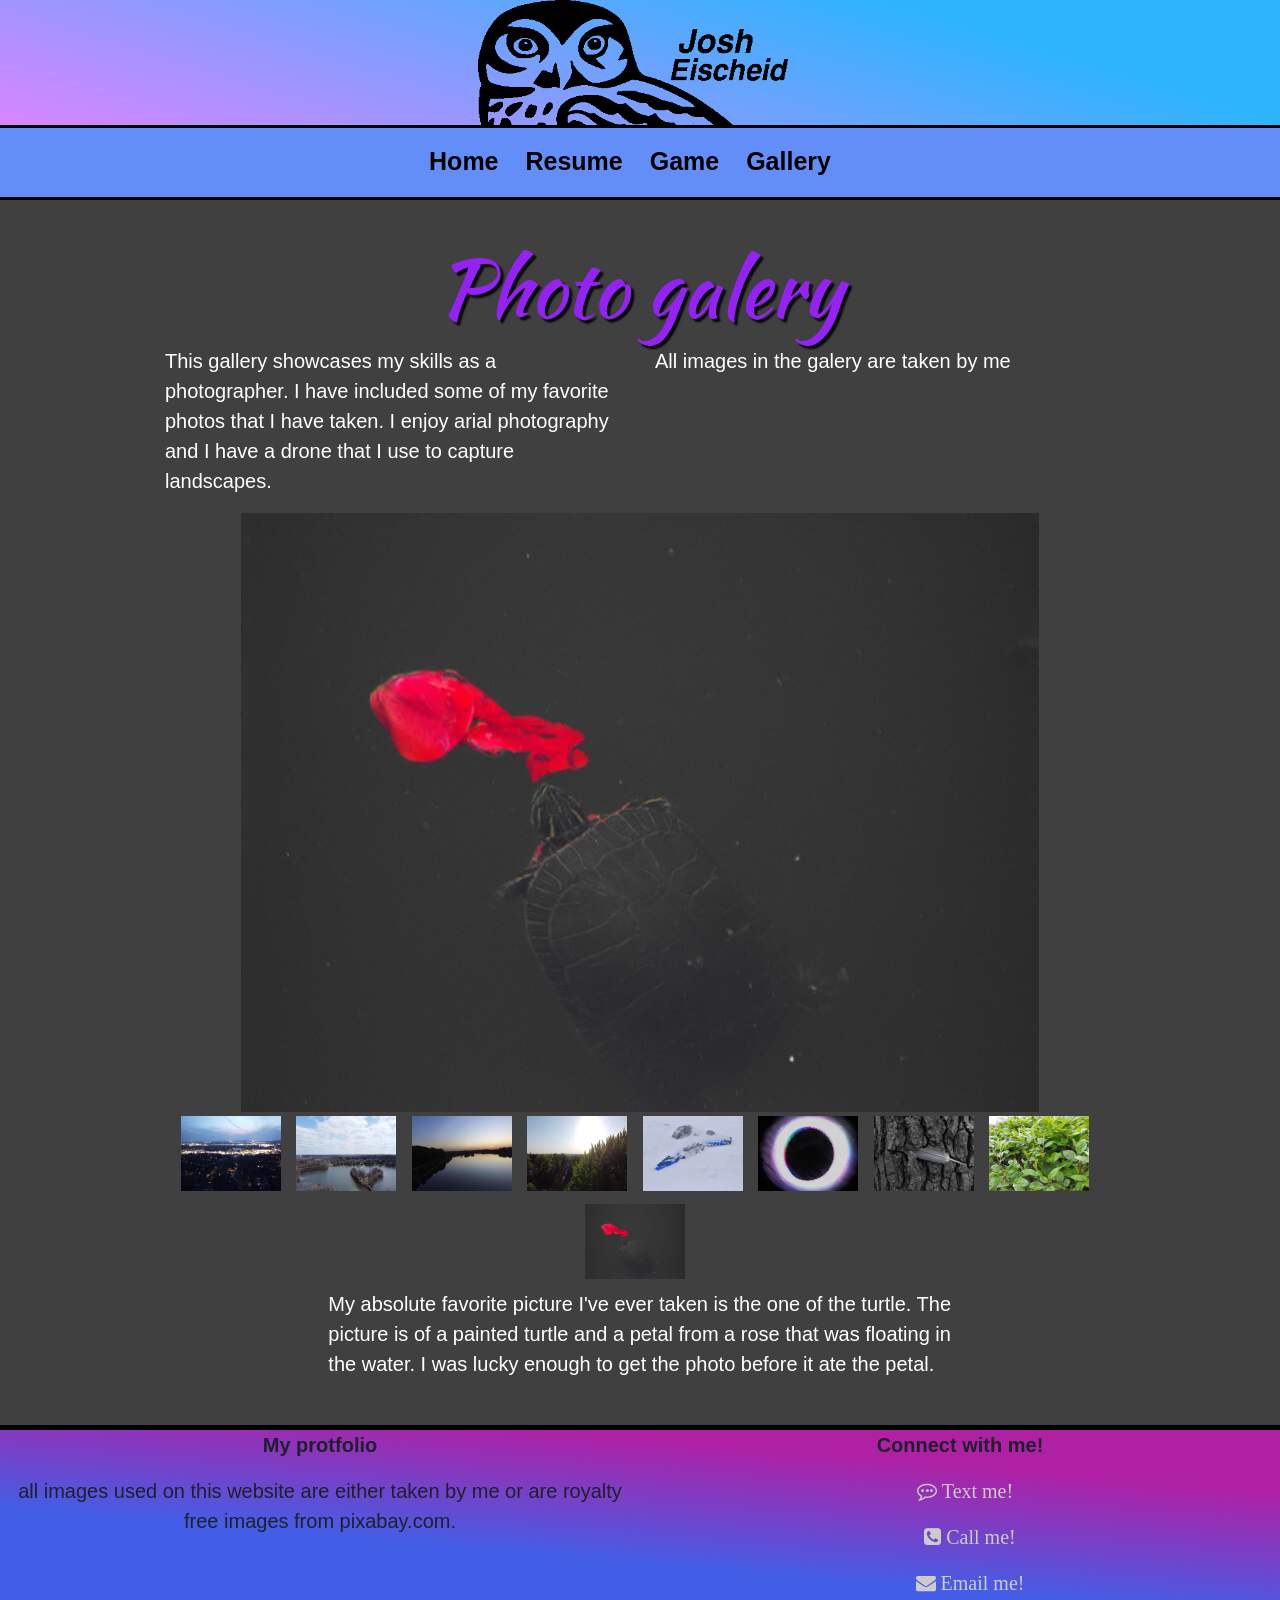
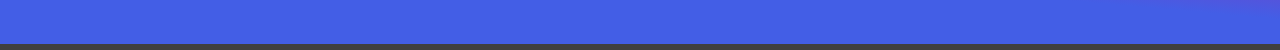
==== gallery.html @ 6e4b35fe "Initial upload This is the initial upload of my website" ====
<!DOCTYPE html>
<html lang="en">
<head>
    <meta charset="utf-8">
    <meta name="veiwport" content="width=device-width, initial-scale=1, minimum-scale=1" />
    <meta name="description" content="The home page for my protfolio">
    <title>Portfolio Homepage</title>
    <link rel="stylesheet" href="https://cdnjs.cloudflare.com/ajax/libs/font-awesome/4.7.0/css/font-awesome.min.css">
    <link rel="stylesheet" href="https://cdn.jsdelivr.net/npm/bootstrap@4.6.1/dist/css/bootstrap.min.css">
    <link rel="stylesheet" href="style.css">
</head>
<body>
    <header>
        <div id="main-logo"><img src="images/josh-logo-blank.png" width="325" height="125" alt="Josh's cool logo"></div>
    </header>
    
    <nav>
        <ul>
            <li><a href="index.html">Home</a></li>
            <li><a href="resume.html">Resume</a></li>
            <li><a href="game.html">Game</a></li>
            <li><a href="gallery.html">Gallery</a></li>
        </ul>
    </nav>
    <main>
        <div class="container-fluid">
            <div class="row">
                <div class="col-sm-12">
                    <h1>Photo galery</h1>
                </div>
            </div>
            <div class="row">
                <div class="col-sm-6">
                    <p>This gallery showcases my skills as a photographer. I have included some of my favorite photos that I have taken. I enjoy arial photography and I have a drone that I use to capture landscapes.</p>
                </div>
                <div class="col-sm-6">
                    <p>All images in the galery are taken by me</p>
                </div>
            </div>
            <div class="row">
                <!-- Photo gallery code -->
                <div class="col-sm-12">
                    <div class="gallery">
                        <div class="preview">
                            <img id="preview" src="images/DSCF5493.jpg" style="display:block;margin:0 auto;" alt="Turtle"  height="600" width="800"/>
                        </div>

                        <div class="gallery-thumbnails" style="margin:0 auto;text-align:center">
                            <img onclick="document.getElementById('preview').src = document.getElementById('img1').src" id="img1" src="images/DJI_0071.jpg" alt="Drone1" />
                            <img onclick="document.getElementById('preview').src = document.getElementById('img2').src;" id="img2" src="images/DJI_0089.jpg" alt="Drone2"  />
                            <img onclick="document.getElementById('preview').src = document.getElementById('img3').src;" id="img3" src="images/DJI_0037.jpg" alt="Drone3" />
                            <img onclick="document.getElementById('preview').src = document.getElementById('img4').src;" id="img4" src="images/DJI_0110.jpg" alt="Drone4" />
                            <img onclick="document.getElementById('preview').src = document.getElementById('img5').src;" id="img5" src="images/DSC_1964-Edited.jpg" alt="Legos"  />
                            <img onclick="document.getElementById('preview').src = document.getElementById('img6').src;" id="img6" src="images/DSCF5112.jpg" alt="Abstract" />
                            <img onclick="document.getElementById('preview').src = document.getElementById('img7').src;" id="img7" src="images/DSCF5363.jpg" alt="Feather" />
                            <img onclick="document.getElementById('preview').src = document.getElementById('img8').src;" id="img8" src="images/DSCF5448.jpg" alt="Leaves" />
                            <img onclick="document.getElementById('preview').src = document.getElementById('img9').src;" id="img9" src="images/DSCF5493.jpg" alt="Turtle" />
                        </div>
                    </div>
                    <div class="row">
                        <div class="col-sm-2">

                        </div>
                        <div class="col-sm-8">
                            <p>My absolute favorite picture I've ever taken is the one of the turtle. The picture is of a painted turtle and a petal from a rose that was floating in the water. I was lucky enough to get the photo before it ate the petal.</p>
                        </div>
                        <div class="col-sm-2">

                        </div>
                    </div>
                </div>
            </div>
        </div>
    </main>
    
    <footer>
        <div class="container-fluid">
            <div class="row">
                <div class="col-sm-6">
                    <p><b>My protfolio</b></p>
                </div>
                <div class="col-sm-6">
                    <p><b>Connect with me!</b></p>
                </div>
            </div>
            <div class="row">
                <div class="col-sm-6">
                    <p>all images used on this website are either taken by me or are royalty free images from pixabay.com.</p>
                </div>
                <div class="col-sm-6">
                    <a href="sms:5158179109"><i class="fa fa-commenting-o" aria-hidden="true">  Text me!</i><p></p></a>
                    <a href="tel:5158179109"><i class="fa fa-phone-square" aria-hidden="true">  Call me!</i><p></p>
                    <a href="mailto:ei8346iz@go.minnstate.edu" target="_blank"><i class="fa fa-envelope" aria-hidden="true">  Email me!</i><p></p></a>
                </div>
            </div>
        </div>
    </footer>
    <script src="https://cdn.jsdelivr.net/npm/jquery@3.6.0/dist/jquery.slim.min.js"></script>
    <script src="https://cdn.jsdelivr.net/npm/popper.js@1.16.1/dist/umd/popper.min.js"></script>
    <script src="https://cdn.jsdelivr.net/npm/bootstrap@4.6.1/dist/js/bootstrap.bundle.min.js"></script>
</body>
</html>
---- style.css ----
@import url('https://fonts.googleapis.com/css2?family=Kaushan+Script&family=UnifrakturCook:wght@700&display=swap');
header{
    text-align: center;
    background: #2db4fd;
    background: linear-gradient(197deg,rgba(45, 180, 253, 1) 23%, rgba(216, 133, 255, 1) 100%);
}
canvas {
      border: 4px solid #2f98f5;
      background-image: url(images/tommyvideo-abstract-1779625.png);
      border-radius: 8px;
      margin: 0 auto;
      display: block;
}
.gallery .preview{
    width: 100%;
    height: auto;
}

.gallery .gallery-thumbnails img {
    width: 100px;
    height: 75px;
    margin: 3px 10px 10px 0;
}

.gallery .gallery-thumbnails img:hover {
    opacity: 0.8;
    cursor: pointer;
}

.gallery .preview img#preview {
    padding: 1px;
    max-width: 100%;
    height: auto;
    margin: 0 auto !important;
    display: block !important;
}
.myButton{
    background: #3df500;
    background: radial-gradient(circle,rgba(61, 245, 0, 1) 42%, rgba(0, 0, 0, 1) 81%);
    height: 75px;
    width: 150px;
    font-size: 17px;
    font-wieght: bold;
}
.myButton2{
    background: #f50000;
    background: radial-gradient(circle,rgba(245, 0, 0, 1) 42%, rgba(0, 0, 0, 1) 81%);
    height: 75px;
    width: 150px;
    font-size: 17px;
    font-wight: bold;
    
}
.logo{
    max-width: 275px;
    height: auto;
    display: block;
    margin-left: auto;
    margin-right: auto;
    padding: 20px;
}
.float-right{
    float: right;
    max-width: 50%;
    height: auto;
    margin-left: 30px;
}
#home-hero{
    background-image: url(images/macey11-rainbow-8221835.jpg);
    height: 300px;
    background-size: cover;
    background-position: top-center;
    background-repeat: no-repeat;
    display: block;
}
#home-hero, h1{
    margin: 0;
    text-align: center;
    padding:10px;
    color: #638ef7;
    font-size: 1.5em;
    text-shadow: 3px 3px 2px black;
}
.main-logo{
    display: block;
    margin: 0 auto;

}
.fa{
    color: #4da6ff;
    font-size: 60px;
}

.fa-links{
    color: #4da6ff;
    margin-bottom: 20px;
    padding-bottom: 20px;
}
.fa-links:hover{
    color: #9999ff;
}

footer .fa{
    color:#cccccc;
    font-size: 20px;
}
footer .fa:hover{
    color: lightblue;
}
a:link{
    color: lightskyblue;
}
a:visited{
    color: lightblue;
}
a:hover{
    color: blue;
}
a:active{
    color: blueviolet;
}
h2{
    color: blue;
    background-color: ;
    border-bottom: 3px solid blue;
    text-align: ;
    font-size: 2em;
    font-family: "UnifrakturCook", cursive;
}
h1{
    color: #9422f2;
    text-align: center;
    font-family: "Kaushan Script", cursive;
}
nav{
    font-weight: bold;
    background-color: #638ef7;
    text-align: center;
    line-height: 200%;
    border-top: 3px solid black;
    border-bottom: 3px solid black;
    font-size: 25px;
    height: 75px;
}
nav ul{
  list-style-type: none;
  padding: 0;
  margin: 8px 0
}
nav li{
  display: inline;
  text-decoration: none;
  padding-right: 20px;
}
nav a{
    text-decoration: none;
}
nav a:link{
  color: black;
}
nav a:visited{
  color: black;
}
nav a:hover{
  color: #4505f5;
}
nav a:active{
  color: blue;
}
main{
    max-width: 1000px;
    margin: 20px auto;
    padding: 10px;
    background-color: #404040;
    color: white;
    font-size: 20px;

}
body{
    background-color: #404040;
    font-family: "Open Sans", sans-serif;
    margin: 0;
}
}
table{
  border-collapse: collapse;
  margin: 0 auto;
  border: 4px solid black;
}
td {
  border: 1px solid black;
  padding: 10px;

}
th{
  background-color: #F8AE3B;
  color: white; 
  border-bottom: 4px solid black;
  padding: 10px;
}
tr:nth-child(even) {
  background-color: #121212;
}
label{
  float: left;
  width: 8em;
  padding-right: 1em;
}
input, textarea{
  margin-bottom: 1em;
  display: block; 
}
textarea{
  background-color: #eeeeee;
  border: 3px solid black; 
}
input[type=text],
input[type=email],
input[type=tel]{
  background-color: #eeeeee;
  border: 3px solid black;
}
input[type=submit]{
 background-color: blue;
 color: white;
 border:4px solod black;
 display: block;
 height: 55px;
 width: 95px;
 font-size: 18px;
}
footer{
     border-top: black 5px solid;
     text-align: center;
     background: #435ee6;
     background: linear-gradient(5deg, rgba(67, 94, 230, 1) 42%, rgba(176, 32, 164, 1) 81%);
     clear: both;
     font-size: 20px;
     color: #1f1f2e;
}
footer a{
    text-decoration: none;
    color: blue;
    padding: 10px;
    font-size: 20px;
}



h1{
        font-size: 4em;
 }
@media only screen and (max-width: 1024px) {
    h1{
        font-size: 1.8em;
    }
}
@media only screen and (max-width: 768px) {
    h1{
        font-size: 1.5em;
    }
}
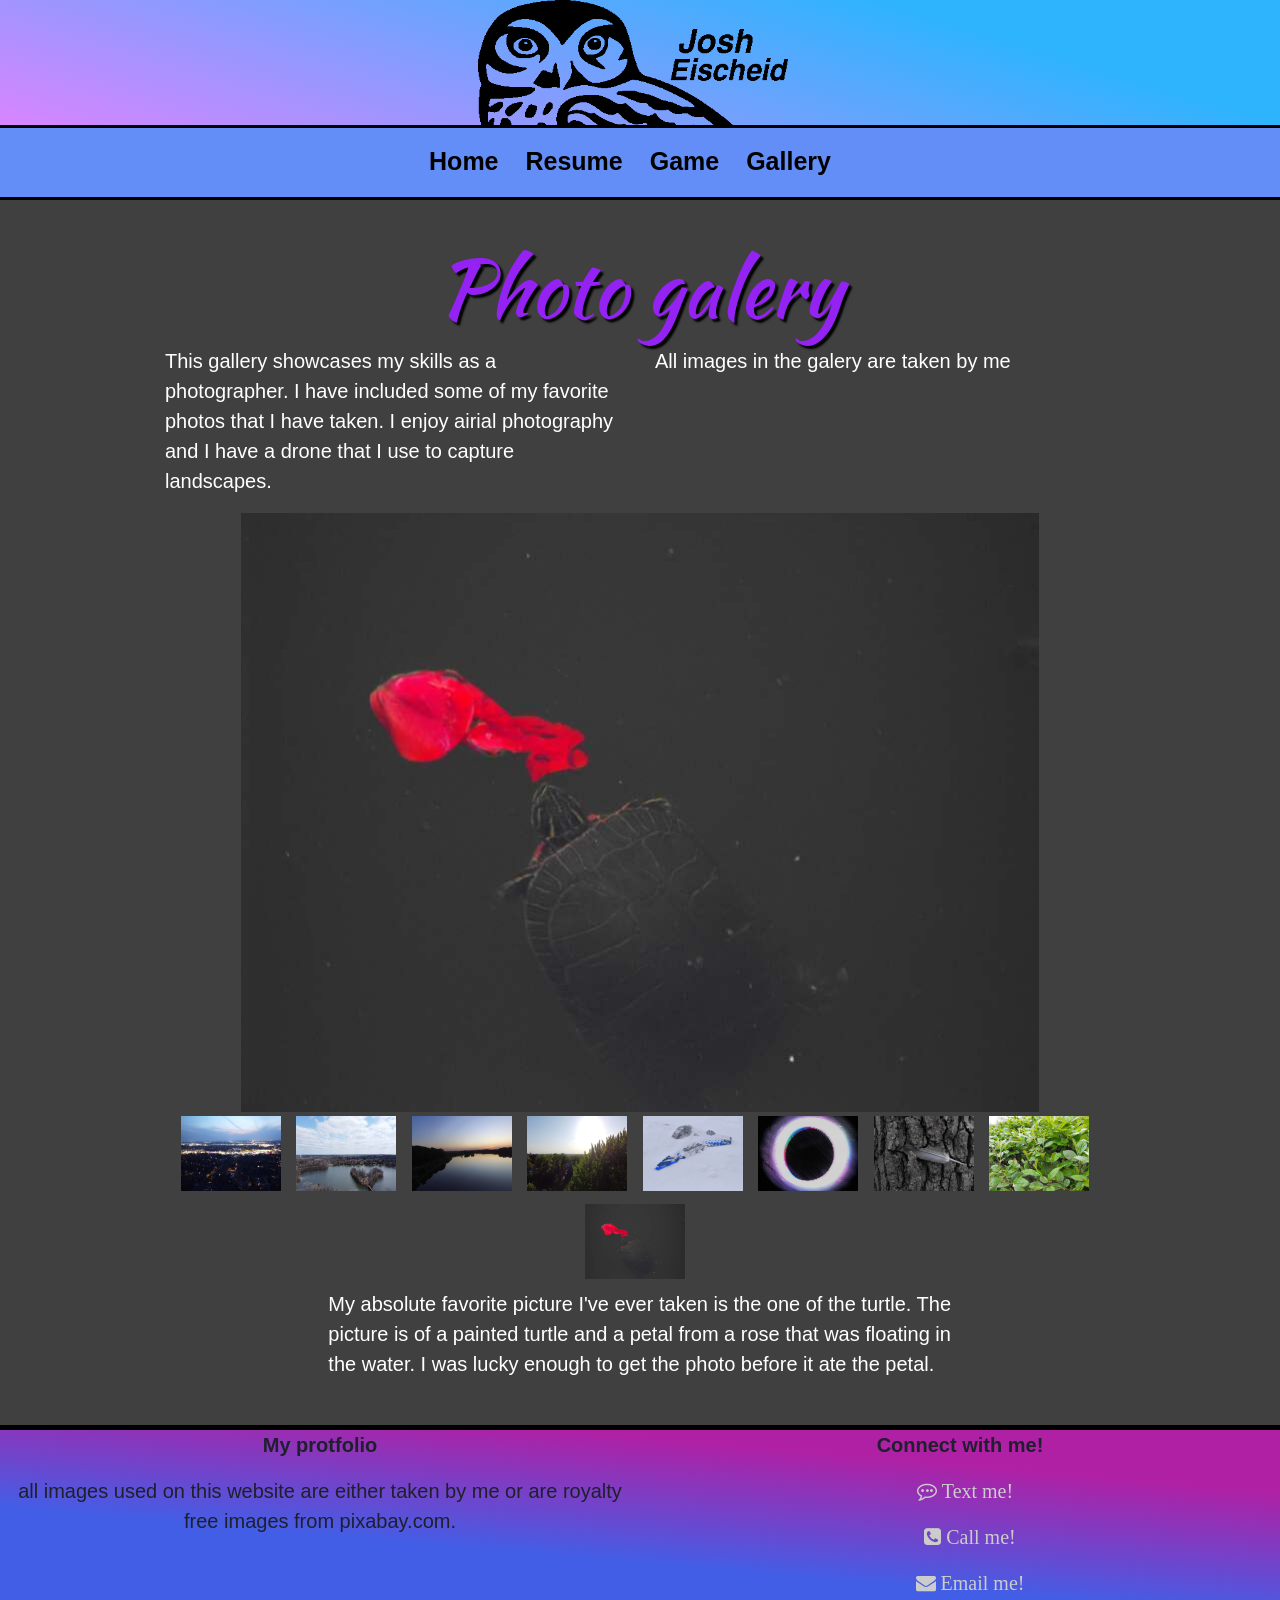
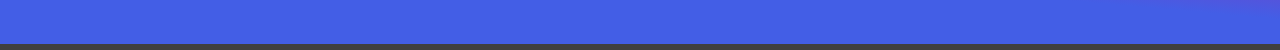
==== commit 7b44cb8a: "General fixes Fixed a lot of things with the website to note a few.  Image names, changed to be sho" ====
--- a/gallery.html
+++ b/gallery.html
@@ -3,8 +3,8 @@
 <head>
     <meta charset="utf-8">
     <meta name="veiwport" content="width=device-width, initial-scale=1, minimum-scale=1" />
-    <meta name="description" content="The home page for my protfolio">
-    <title>Portfolio Homepage</title>
+    <meta name="description" content="My photo gallery, with all my favorite photos I've taken">
+    <title>Photo gallery</title>
     <link rel="stylesheet" href="https://cdnjs.cloudflare.com/ajax/libs/font-awesome/4.7.0/css/font-awesome.min.css">
     <link rel="stylesheet" href="https://cdn.jsdelivr.net/npm/bootstrap@4.6.1/dist/css/bootstrap.min.css">
     <link rel="stylesheet" href="style.css">
@@ -31,10 +31,11 @@
             </div>
             <div class="row">
                 <div class="col-sm-6">
-                    <p>This gallery showcases my skills as a photographer. I have included some of my favorite photos that I have taken. I enjoy arial photography and I have a drone that I use to capture landscapes.</p>
+                    <p>This gallery showcases my skills as a photographer. I have included some of my favorite photos that I have taken. I enjoy airial photography and I have a drone that I use to capture landscapes.</p>
                 </div>
                 <div class="col-sm-6">
                     <p>All images in the galery are taken by me</p>
+                    <!--It's true! I took all of these pictures myself using my very expensive camera equipment!-->
                 </div>
             </div>
             <div class="row">
@@ -42,19 +43,19 @@
                 <div class="col-sm-12">
                     <div class="gallery">
                         <div class="preview">
-                            <img id="preview" src="images/DSCF5493.jpg" style="display:block;margin:0 auto;" alt="Turtle"  height="600" width="800"/>
+                            <img id="preview" src="images/dscf5439.jpg" style="display:block;margin:0 auto;" alt="Turtle"  height="600" width="800"/>
                         </div>
 
                         <div class="gallery-thumbnails" style="margin:0 auto;text-align:center">
-                            <img onclick="document.getElementById('preview').src = document.getElementById('img1').src" id="img1" src="images/DJI_0071.jpg" alt="Drone1" />
-                            <img onclick="document.getElementById('preview').src = document.getElementById('img2').src;" id="img2" src="images/DJI_0089.jpg" alt="Drone2"  />
-                            <img onclick="document.getElementById('preview').src = document.getElementById('img3').src;" id="img3" src="images/DJI_0037.jpg" alt="Drone3" />
-                            <img onclick="document.getElementById('preview').src = document.getElementById('img4').src;" id="img4" src="images/DJI_0110.jpg" alt="Drone4" />
-                            <img onclick="document.getElementById('preview').src = document.getElementById('img5').src;" id="img5" src="images/DSC_1964-Edited.jpg" alt="Legos"  />
-                            <img onclick="document.getElementById('preview').src = document.getElementById('img6').src;" id="img6" src="images/DSCF5112.jpg" alt="Abstract" />
-                            <img onclick="document.getElementById('preview').src = document.getElementById('img7').src;" id="img7" src="images/DSCF5363.jpg" alt="Feather" />
-                            <img onclick="document.getElementById('preview').src = document.getElementById('img8').src;" id="img8" src="images/DSCF5448.jpg" alt="Leaves" />
-                            <img onclick="document.getElementById('preview').src = document.getElementById('img9').src;" id="img9" src="images/DSCF5493.jpg" alt="Turtle" />
+                            <img onclick="document.getElementById('preview').src = document.getElementById('img1').src" id="img1" src="images/dji-71.jpg" alt="Drone1" />
+                            <img onclick="document.getElementById('preview').src = document.getElementById('img2').src;" id="img2" src="images/dji-89.jpg" alt="Drone2"  />
+                            <img onclick="document.getElementById('preview').src = document.getElementById('img3').src;" id="img3" src="images/dji-37.jpg" alt="Drone3" />
+                            <img onclick="document.getElementById('preview').src = document.getElementById('img4').src;" id="img4" src="images/dji-110.jpg" alt="Drone4" />
+                            <img onclick="document.getElementById('preview').src = document.getElementById('img5').src;" id="img5" src="images/spaceship!.jpg" alt="Legos"  />
+                            <img onclick="document.getElementById('preview').src = document.getElementById('img6').src;" id="img6" src="images/dscf5112.jpg" alt="Abstract" />
+                            <img onclick="document.getElementById('preview').src = document.getElementById('img7').src;" id="img7" src="images/dscf5363.jpg" alt="Feather" />
+                            <img onclick="document.getElementById('preview').src = document.getElementById('img8').src;" id="img8" src="images/dscf5448.jpg" alt="Leaves" />
+                            <img onclick="document.getElementById('preview').src = document.getElementById('img9').src;" id="img9" src="images/dscf5439.jpg" alt="Turtle" />
                         </div>
                     </div>
                     <div class="row">
--- a/style.css
+++ b/style.css
@@ -12,6 +12,7 @@
       margin: 0 auto;
       display: block;
 }
+/*Id's and classes go here*/
 .gallery .preview{
     width: 100%;
     height: auto;
@@ -100,7 +101,7 @@
 .fa-links:hover{
     color: #9999ff;
 }
-
+/*End of Id and class section*/
 footer .fa{
     color:#cccccc;
     font-size: 20px;
@@ -251,6 +252,20 @@
 h1{
         font-size: 4em;
  }
+ /* JavaScript Game changes for mobile */
+.mobile{
+    display:none;
+}
+@media only screen and (max-width: 768px){
+    .desktop{
+display:none;
+    }
+    .mobile{
+        display: block;
+        touch-action: manipulation;
+    }
+}
+
 @media only screen and (max-width: 1024px) {
     h1{
         font-size: 1.8em;
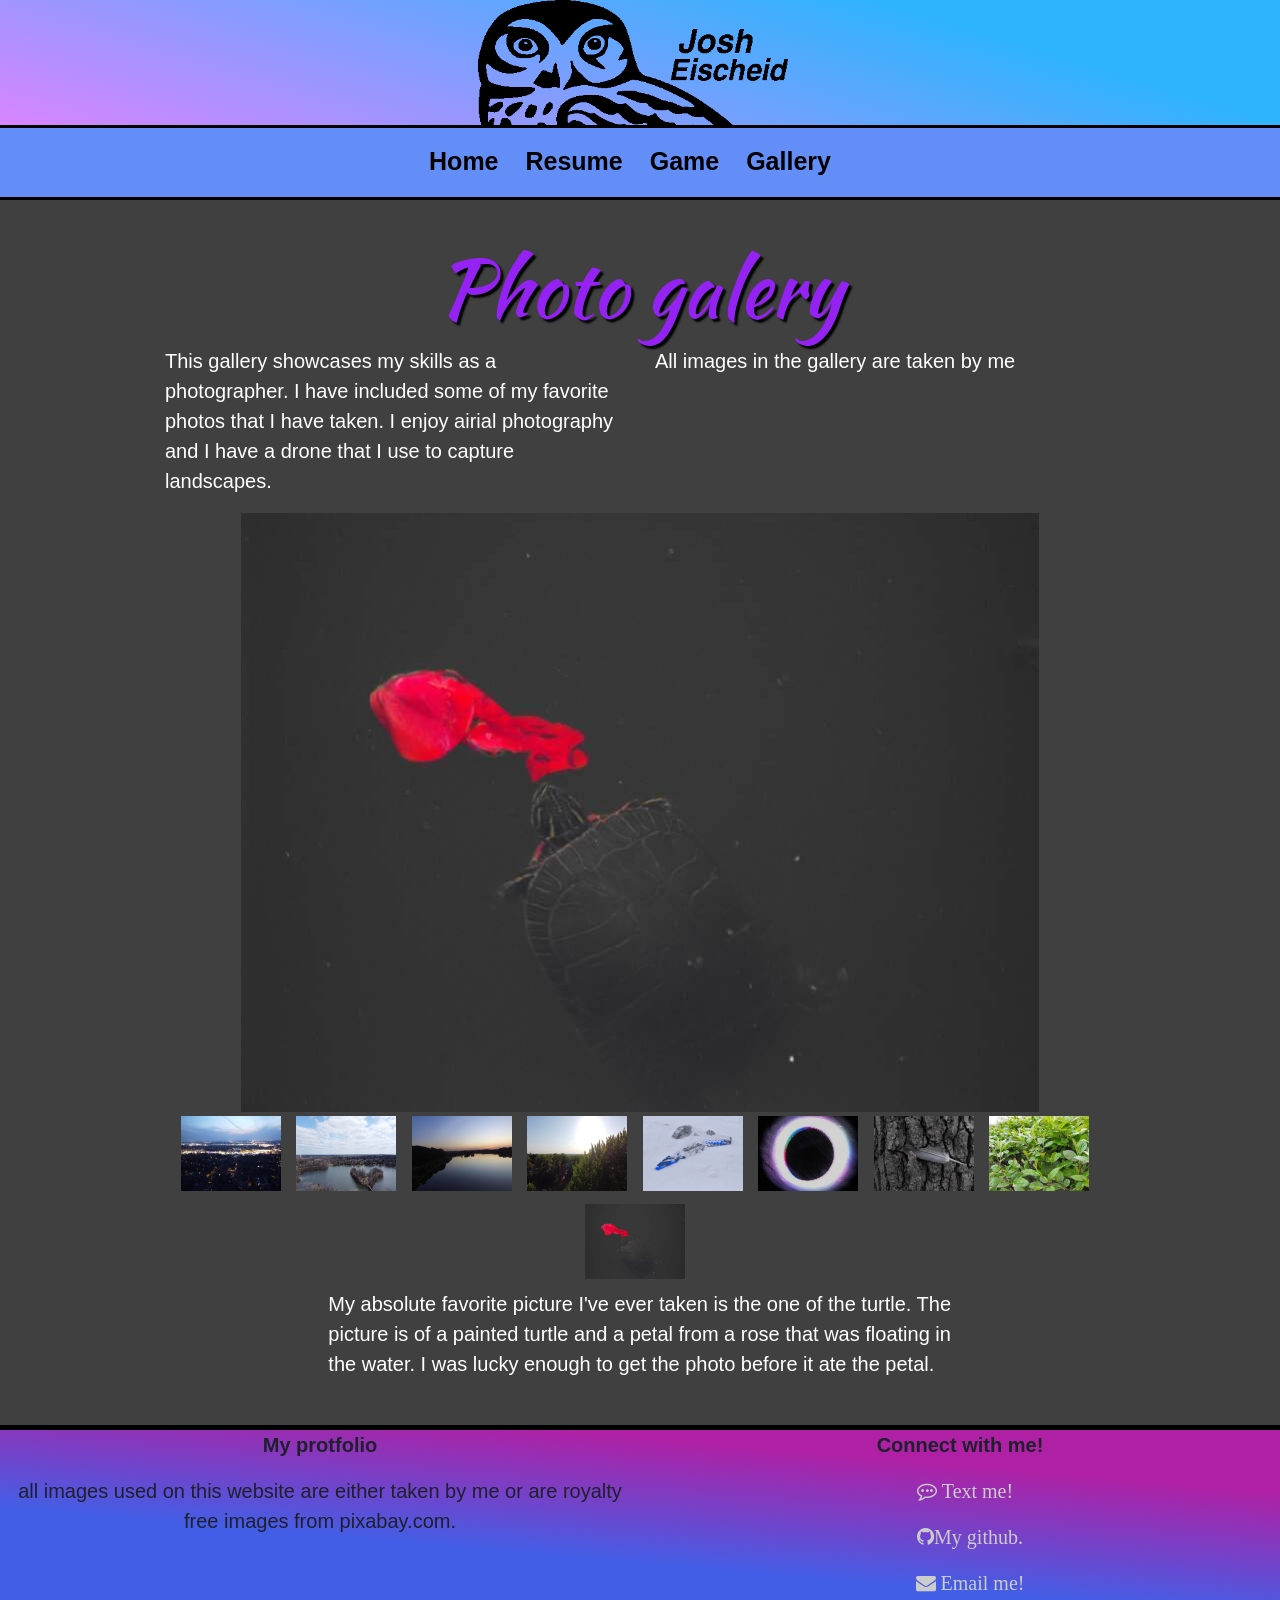
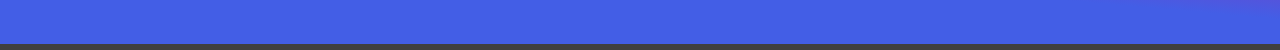
==== commit 81b6d5c0: "Final upload This should be the final version of the website" ====
--- a/gallery.html
+++ b/gallery.html
@@ -34,7 +34,7 @@
                     <p>This gallery showcases my skills as a photographer. I have included some of my favorite photos that I have taken. I enjoy airial photography and I have a drone that I use to capture landscapes.</p>
                 </div>
                 <div class="col-sm-6">
-                    <p>All images in the galery are taken by me</p>
+                    <p>All images in the gallery are taken by me</p>
                     <!--It's true! I took all of these pictures myself using my very expensive camera equipment!-->
                 </div>
             </div>
@@ -90,7 +90,7 @@
                 </div>
                 <div class="col-sm-6">
                     <a href="sms:5158179109"><i class="fa fa-commenting-o" aria-hidden="true">  Text me!</i><p></p></a>
-                    <a href="tel:5158179109"><i class="fa fa-phone-square" aria-hidden="true">  Call me!</i><p></p>
+                    <a href="github.com/Magicman347" target="_blank"><i class="fa fa-github" aria-hidden="true">My github.</i><p></p></a>
                     <a href="mailto:ei8346iz@go.minnstate.edu" target="_blank"><i class="fa fa-envelope" aria-hidden="true">  Email me!</i><p></p></a>
                 </div>
             </div>
